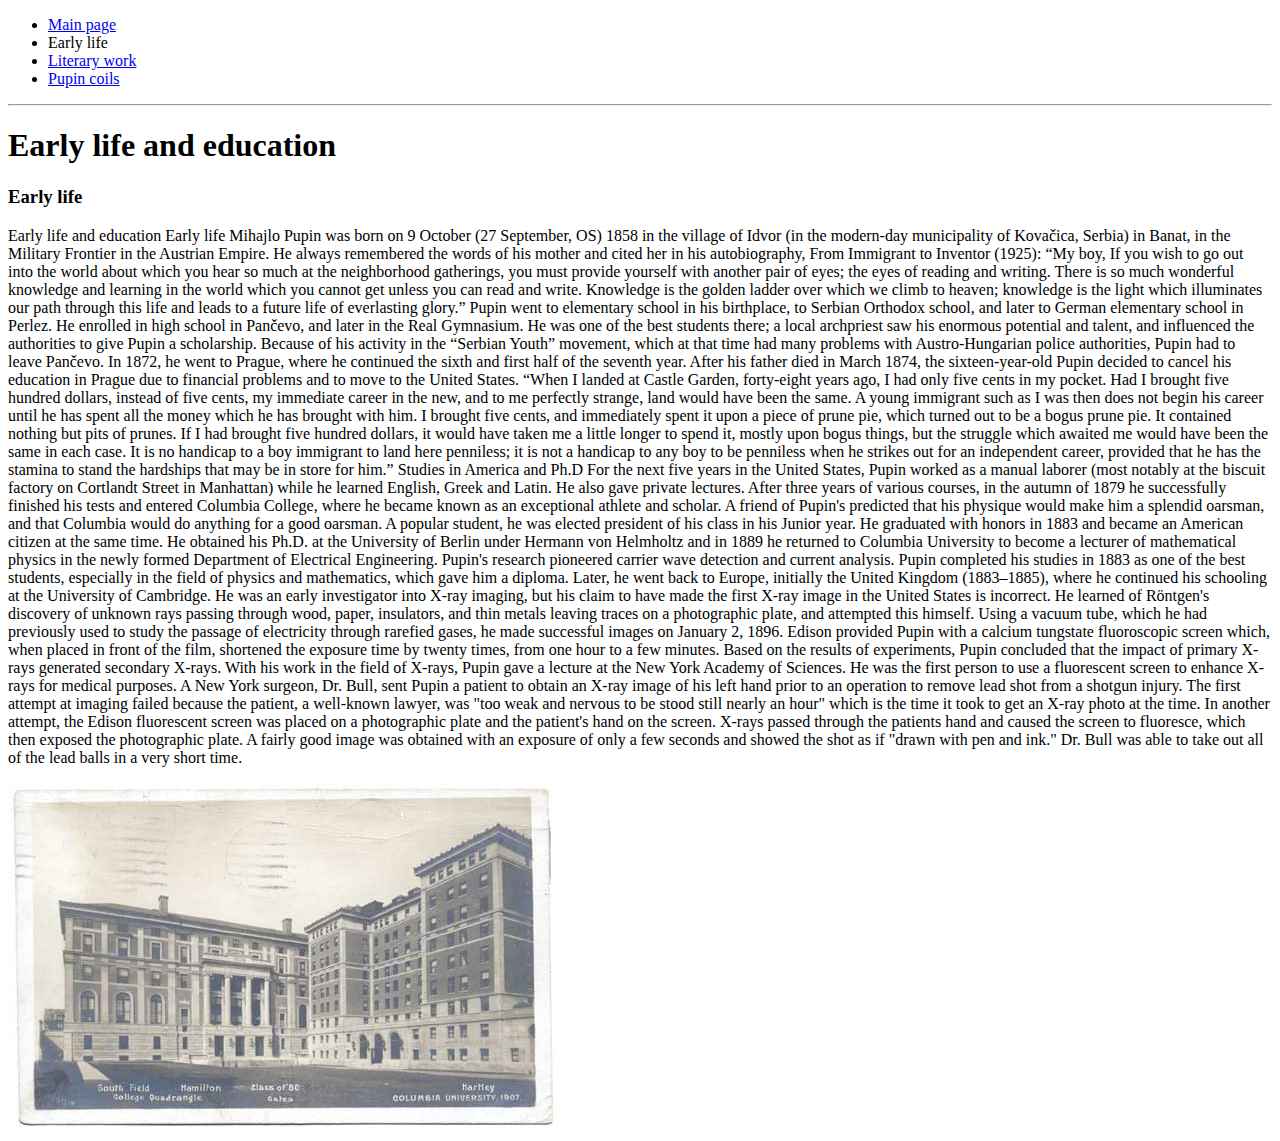
==== page1.html @ 6f692f39 "Assignment" ====
<!DOCTYPE html>
<html lang="en">
<head>
    <meta charset="UTF-8">
    <meta name="viewport" content="width=device-width, initial-scale=1.0">
    <meta http-equiv="X-UA-Compatible" content="ie=edge">
    <title>Early Life</title>
</head>
<body>
    <ul>
        <li><a href="index.html">Main page</a></li>
        <li>Early life</li>
        <li><a href="page2.html">Literary work</a></li>
        <li><a href="page3.html">Pupin coils</a></li>
    </ul>
    <hr>
    <h1>Early life and education</h1>
    <h3>Early life</h3>
    <p>Early life and education


        Early life
        
        Mihajlo Pupin was born on 9 October (27 September, OS) 1858 in the village of Idvor (in the modern-day municipality of Kovačica, Serbia) in Banat, in the Military Frontier in the Austrian Empire. He always remembered the words of his mother and cited her in his autobiography, From Immigrant to Inventor (1925):
        
        “My boy, If you wish to go out into the world about which you hear so much at the neighborhood gatherings, you must provide yourself with another pair of eyes; the eyes of reading and writing. There is so much wonderful knowledge and learning in the world which you cannot get unless you can read and write. Knowledge is the golden ladder over which we climb to heaven; knowledge is the light which illuminates our path through this life and leads to a future life of everlasting glory.”
        
        Pupin went to elementary school in his birthplace, to Serbian Orthodox school, and later to German elementary school in Perlez. He enrolled in high school in Pančevo, and later in the Real Gymnasium. He was one of the best students there; a local archpriest saw his enormous potential and talent, and influenced the authorities to give Pupin a scholarship.
        
        Because of his activity in the “Serbian Youth” movement, which at that time had many problems with Austro-Hungarian police authorities, Pupin had to leave Pančevo. In 1872, he went to Prague, where he continued the sixth and first half of the seventh year. After his father died in March 1874, the sixteen-year-old Pupin decided to cancel his education in Prague due to financial problems and to move to the United States.
        
        “When I landed at Castle Garden, forty-eight years ago, I had only five cents in my pocket. Had I brought five hundred dollars, instead of five cents, my immediate career in the new, and to me perfectly strange, land would have been the same. A young immigrant such as I was then does not begin his career until he has spent all the money which he has brought with him. I brought five cents, and immediately spent it upon a piece of prune pie, which turned out to be a bogus prune pie. It contained nothing but pits of prunes. If I had brought five hundred dollars, it would have taken me a little longer to spend it, mostly upon bogus things, but the struggle which awaited me would have been the same in each case. It is no handicap to a boy immigrant to land here penniless; it is not a handicap to any boy to be penniless when he strikes out for an independent career, provided that he has the stamina to stand the hardships that may be in store for him.”
        
        
        Studies in America and Ph.D
        
        For the next five years in the United States, Pupin worked as a manual laborer (most notably at the biscuit factory on Cortlandt Street in Manhattan) while he learned English, Greek and Latin. He also gave private lectures. After three years of various courses, in the autumn of 1879 he successfully finished his tests and entered Columbia College, where he became known as an exceptional athlete and scholar. A friend of Pupin's predicted that his physique would make him a splendid oarsman, and that Columbia would do anything for a good oarsman. A popular student, he was elected president of his class in his Junior year. He graduated with honors in 1883 and became an American citizen at the same time.
        
        He obtained his Ph.D. at the University of Berlin under Hermann von Helmholtz and in 1889 he returned to Columbia University to become a lecturer of mathematical physics in the newly formed Department of Electrical Engineering. Pupin's research pioneered carrier wave detection and current analysis.
        
        
    Pupin completed his studies in 1883 as one of the best students, especially in the field of physics and mathematics, which gave him a diploma. Later, he went back to Europe, initially the United Kingdom (1883–1885), where he continued his schooling at the University of Cambridge. He was an early investigator into X-ray imaging, but his claim to have made the first X-ray image in the United States is incorrect. He learned of Röntgen's discovery of unknown rays passing through wood, paper, insulators, and thin metals leaving traces on a photographic plate, and attempted this himself. Using a vacuum tube, which he had previously used to study the passage of electricity through rarefied gases, he made successful images on January 2, 1896. Edison provided Pupin with a calcium tungstate fluoroscopic screen which, when placed in front of the film, shortened the exposure time by twenty times, from one hour to a few minutes. Based on the results of experiments, Pupin concluded that the impact of primary X-rays generated secondary X-rays. With his work in the field of X-rays, Pupin gave a lecture at the New York Academy of Sciences. He was the first person to use a fluorescent screen to enhance X-rays for medical purposes. A New York surgeon, Dr. Bull, sent Pupin a patient to obtain an X-ray image of his left hand prior to an operation to remove lead shot from a shotgun injury. The first attempt at imaging failed because the patient, a well-known lawyer, was "too weak and nervous to be stood still nearly an hour" which is the time it took to get an X-ray photo at the time. In another attempt, the Edison fluorescent screen was placed on a photographic plate and the patient's hand on the screen. X-rays passed through the patients hand and caused the screen to fluoresce, which then exposed the photographic plate. A fairly good image was obtained with an exposure of only a few seconds and showed the shot as if "drawn with pen and ink." Dr. Bull was able to take out all of the lead balls in a very short time.</p>
    <img src="image/university.jpg" alt="univerzitet">
</body>
</html>
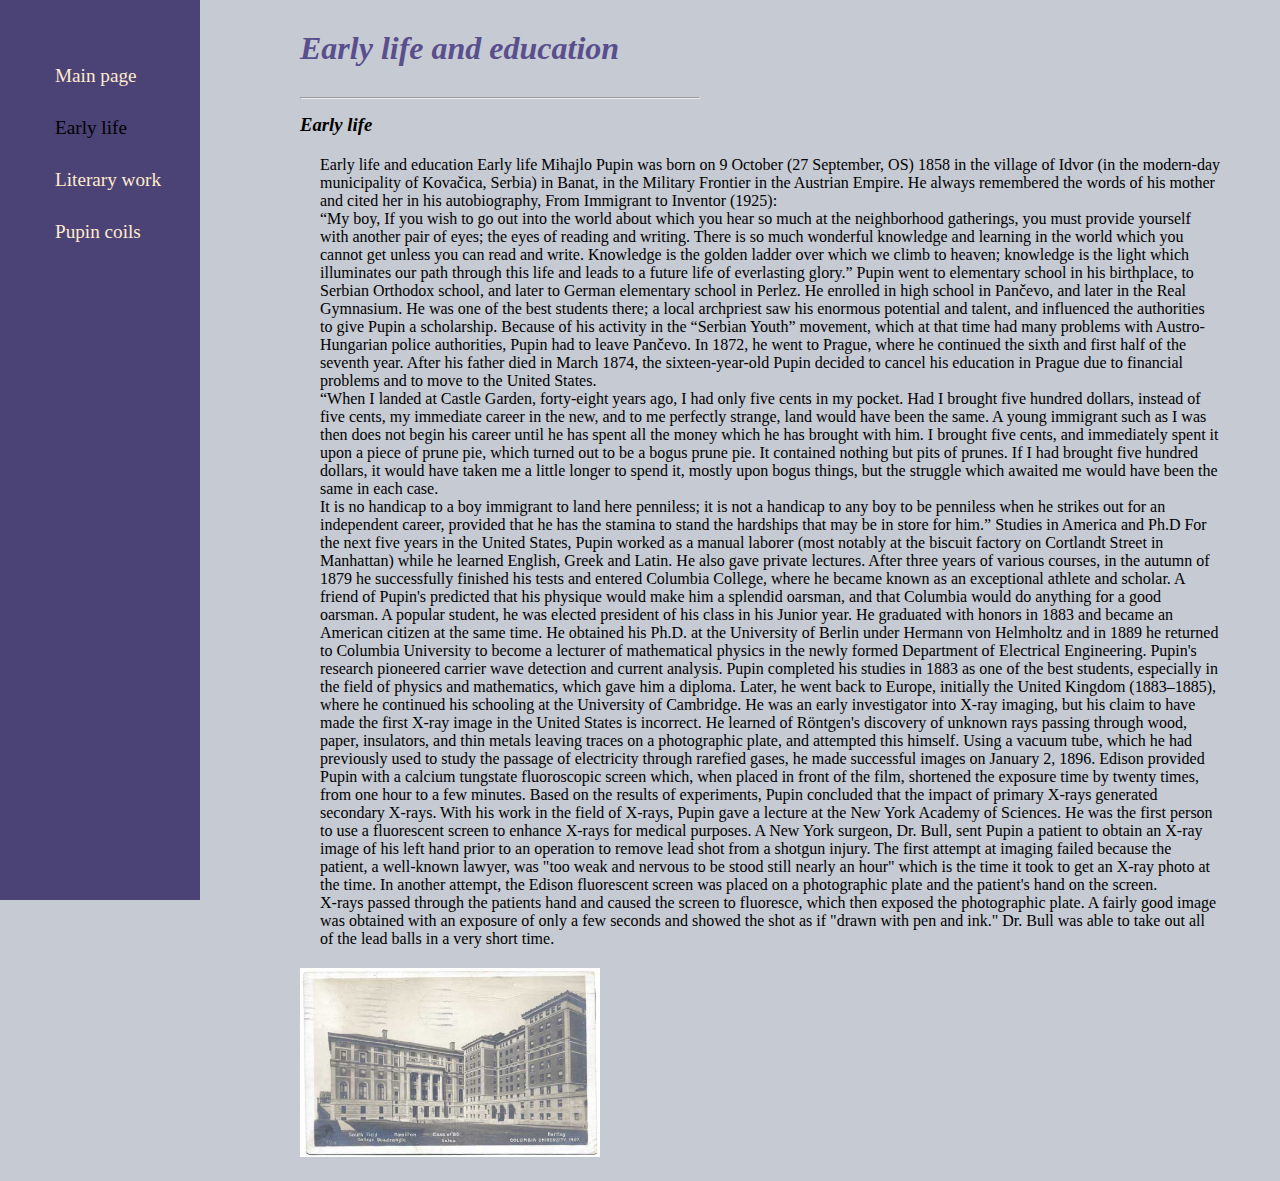
==== commit 5f943927: "assignment" ====
--- a/page1.html
+++ b/page1.html
@@ -5,31 +5,40 @@
     <meta name="viewport" content="width=device-width, initial-scale=1.0">
     <meta http-equiv="X-UA-Compatible" content="ie=edge">
     <title>Early Life</title>
+    <link rel="stylesheet" href="stayl.css">
+    
 </head>
 <body>
+    <div class="wrapper">
+        <div class="sidebar">
     <ul>
         <li><a href="index.html">Main page</a></li>
         <li>Early life</li>
         <li><a href="page2.html">Literary work</a></li>
         <li><a href="page3.html">Pupin coils</a></li>
     </ul>
+</div>
+</div>
+<div class="main_content">
+    <div class="info">
+    
+    <h1>Early life and education</h1>
     <hr>
-    <h1>Early life and education</h1>
     <h3>Early life</h3>
     <p>Early life and education
 
 
         Early life
         
-        Mihajlo Pupin was born on 9 October (27 September, OS) 1858 in the village of Idvor (in the modern-day municipality of Kovačica, Serbia) in Banat, in the Military Frontier in the Austrian Empire. He always remembered the words of his mother and cited her in his autobiography, From Immigrant to Inventor (1925):
+        Mihajlo Pupin was born on 9 October (27 September, OS) 1858 in the village of Idvor (in the modern-day municipality of Kovačica, Serbia) in Banat, in the Military Frontier in the Austrian Empire. He always remembered the words of his mother and cited her in his autobiography, From Immigrant to Inventor (1925): <br>
         
         “My boy, If you wish to go out into the world about which you hear so much at the neighborhood gatherings, you must provide yourself with another pair of eyes; the eyes of reading and writing. There is so much wonderful knowledge and learning in the world which you cannot get unless you can read and write. Knowledge is the golden ladder over which we climb to heaven; knowledge is the light which illuminates our path through this life and leads to a future life of everlasting glory.”
         
         Pupin went to elementary school in his birthplace, to Serbian Orthodox school, and later to German elementary school in Perlez. He enrolled in high school in Pančevo, and later in the Real Gymnasium. He was one of the best students there; a local archpriest saw his enormous potential and talent, and influenced the authorities to give Pupin a scholarship.
         
-        Because of his activity in the “Serbian Youth” movement, which at that time had many problems with Austro-Hungarian police authorities, Pupin had to leave Pančevo. In 1872, he went to Prague, where he continued the sixth and first half of the seventh year. After his father died in March 1874, the sixteen-year-old Pupin decided to cancel his education in Prague due to financial problems and to move to the United States.
+        Because of his activity in the “Serbian Youth” movement, which at that time had many problems with Austro-Hungarian police authorities, Pupin had to leave Pančevo. In 1872, he went to Prague, where he continued the sixth and first half of the seventh year. After his father died in March 1874, the sixteen-year-old Pupin decided to cancel his education in Prague due to financial problems and to move to the United States. <br>
         
-        “When I landed at Castle Garden, forty-eight years ago, I had only five cents in my pocket. Had I brought five hundred dollars, instead of five cents, my immediate career in the new, and to me perfectly strange, land would have been the same. A young immigrant such as I was then does not begin his career until he has spent all the money which he has brought with him. I brought five cents, and immediately spent it upon a piece of prune pie, which turned out to be a bogus prune pie. It contained nothing but pits of prunes. If I had brought five hundred dollars, it would have taken me a little longer to spend it, mostly upon bogus things, but the struggle which awaited me would have been the same in each case. It is no handicap to a boy immigrant to land here penniless; it is not a handicap to any boy to be penniless when he strikes out for an independent career, provided that he has the stamina to stand the hardships that may be in store for him.”
+        “When I landed at Castle Garden, forty-eight years ago, I had only five cents in my pocket. Had I brought five hundred dollars, instead of five cents, my immediate career in the new, and to me perfectly strange, land would have been the same. A young immigrant such as I was then does not begin his career until he has spent all the money which he has brought with him. I brought five cents, and immediately spent it upon a piece of prune pie, which turned out to be a bogus prune pie. It contained nothing but pits of prunes. If I had brought five hundred dollars, it would have taken me a little longer to spend it, mostly upon bogus things, but the struggle which awaited me would have been the same in each case. <br> It is no handicap to a boy immigrant to land here penniless; it is not a handicap to any boy to be penniless when he strikes out for an independent career, provided that he has the stamina to stand the hardships that may be in store for him.”
         
         
         Studies in America and Ph.D
@@ -39,7 +48,10 @@
         He obtained his Ph.D. at the University of Berlin under Hermann von Helmholtz and in 1889 he returned to Columbia University to become a lecturer of mathematical physics in the newly formed Department of Electrical Engineering. Pupin's research pioneered carrier wave detection and current analysis.
         
         
-    Pupin completed his studies in 1883 as one of the best students, especially in the field of physics and mathematics, which gave him a diploma. Later, he went back to Europe, initially the United Kingdom (1883–1885), where he continued his schooling at the University of Cambridge. He was an early investigator into X-ray imaging, but his claim to have made the first X-ray image in the United States is incorrect. He learned of Röntgen's discovery of unknown rays passing through wood, paper, insulators, and thin metals leaving traces on a photographic plate, and attempted this himself. Using a vacuum tube, which he had previously used to study the passage of electricity through rarefied gases, he made successful images on January 2, 1896. Edison provided Pupin with a calcium tungstate fluoroscopic screen which, when placed in front of the film, shortened the exposure time by twenty times, from one hour to a few minutes. Based on the results of experiments, Pupin concluded that the impact of primary X-rays generated secondary X-rays. With his work in the field of X-rays, Pupin gave a lecture at the New York Academy of Sciences. He was the first person to use a fluorescent screen to enhance X-rays for medical purposes. A New York surgeon, Dr. Bull, sent Pupin a patient to obtain an X-ray image of his left hand prior to an operation to remove lead shot from a shotgun injury. The first attempt at imaging failed because the patient, a well-known lawyer, was "too weak and nervous to be stood still nearly an hour" which is the time it took to get an X-ray photo at the time. In another attempt, the Edison fluorescent screen was placed on a photographic plate and the patient's hand on the screen. X-rays passed through the patients hand and caused the screen to fluoresce, which then exposed the photographic plate. A fairly good image was obtained with an exposure of only a few seconds and showed the shot as if "drawn with pen and ink." Dr. Bull was able to take out all of the lead balls in a very short time.</p>
+    Pupin completed his studies in 1883 as one of the best students, especially in the field of physics and mathematics, which gave him a diploma. Later, he went back to Europe, initially the United Kingdom (1883–1885), where he continued his schooling at the University of Cambridge. He was an early investigator into X-ray imaging, but his claim to have made the first X-ray image in the United States is incorrect. He learned of Röntgen's discovery of unknown rays passing through wood, paper, insulators, and thin metals leaving traces on a photographic plate, and attempted this himself. Using a vacuum tube, which he had previously used to study the passage of electricity through rarefied gases, he made successful images on January 2, 1896. Edison provided Pupin with a calcium tungstate fluoroscopic screen which, when placed in front of the film, shortened the exposure time by twenty times, from one hour to a few minutes. Based on the results of experiments, Pupin concluded that the impact of primary X-rays generated secondary X-rays. With his work in the field of X-rays, Pupin gave a lecture at the New York Academy of Sciences. He was the first person to use a fluorescent screen to enhance X-rays for medical purposes. A New York surgeon, Dr. Bull, sent Pupin a patient to obtain an X-ray image of his left hand prior to an operation to remove lead shot from a shotgun injury. The first attempt at imaging failed because the patient, a well-known lawyer, was "too weak and nervous to be stood still nearly an hour" which is the time it took to get an X-ray photo at the time. In another attempt, the Edison fluorescent screen was placed on a photographic plate and the patient's hand on the screen. <br> X-rays passed through the patients hand and caused the screen to fluoresce, which then exposed the photographic plate. A fairly good image was obtained with an exposure of only a few seconds and showed the shot as if "drawn with pen and ink." Dr. Bull was able to take out all of the lead balls in a very short time.</p>
     <img src="image/university.jpg" alt="univerzitet">
+</div>
+</div>
+
 </body>
 </html>
--- a/stayl.css
+++ b/stayl.css
@@ -0,0 +1,95 @@
+*{
+    margin: 0;
+    padding: 0;
+    box-sizing: border-box;
+    list-style: none;
+    text-decoration: none;
+    font-family: serif;
+}
+body{
+    background: #c6cad3;
+    position: relative;
+}
+.wrapper{
+    display: flex;
+    position: relative;
+}
+ 
+.wrapper .sidebar{
+    position: fixed;
+    width: 200px;
+    height: 100%;
+    background: #4b4276;
+    padding: 50px 0 0 40px;
+}
+.wrapper .sidebar ul li{
+    padding: 15px;
+    font-size: larger;
+    font-size: larger;
+
+
+}
+.wrapper .sidebar ul li a{
+    color: blanchedalmond;
+    display: block;
+}
+.wrapper .sidebar ul li:hover{
+    background: #594f8d;
+}
+ .main_content .info{
+    width:400px;
+    margin-left: 300px;
+    margin-top: 30px;
+    display: inline-block;
+} 
+.info h1{
+    margin-bottom: 30px;
+    color: #594f8d;
+    font-style: italic;
+}
+.info img{
+    margin-bottom: 20px;
+    margin-top: 20px;
+    width: 300px;
+}
+.info h3{
+    margin-bottom: 20px;
+    margin-top: 15px;
+    font-style: italic;
+}
+ .main_content .info p{
+    
+     margin-top: 20px;
+     margin-left: 20px;
+     width: 900px;
+    
+     
+ }
+ aside {
+     display: inline-block;
+     width: 600px;
+     vertical-align: 530%;
+     font-size: 1.3em;
+ }
+ .tabela {
+     border-collapse: collapse;
+     margin: 25px;
+     width: 900px;
+     margin-left: 320px;
+ }
+ .tabela tr{
+     background-color: #594f8d;
+     color: #c6cad3;
+     text-align: left;
+     font-weight: bold;
+     border-bottom: 1px solid blanchedalmond;
+ }
+ .tabela tr td {
+     padding: 12px 15px;
+    
+     
+
+
+ }
+ 
+  